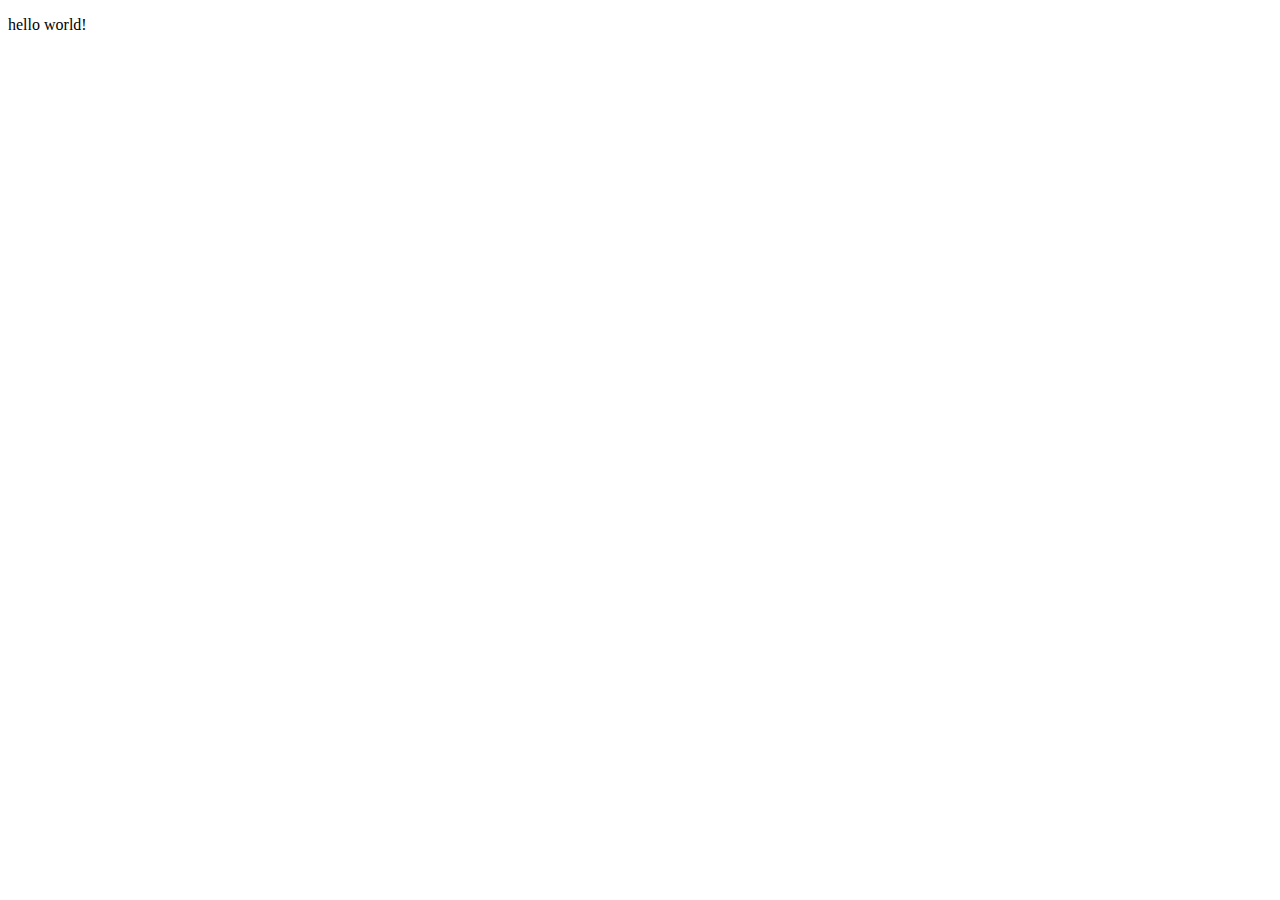
==== index.html @ 89b3d176 "first commit" ====
<!DOCTYPE html>
<html lang="en">
  <head>
    <meta charset="UTF-8" />
    <meta name="viewport" content="width=device-width, initial-scale=1.0" />
    <meta http-equiv="X-UA-Compatible" content="ie=edge" />
    <title>Document</title>
  </head>
  <body>
    <p>hello world!</p>
  </body>
</html>
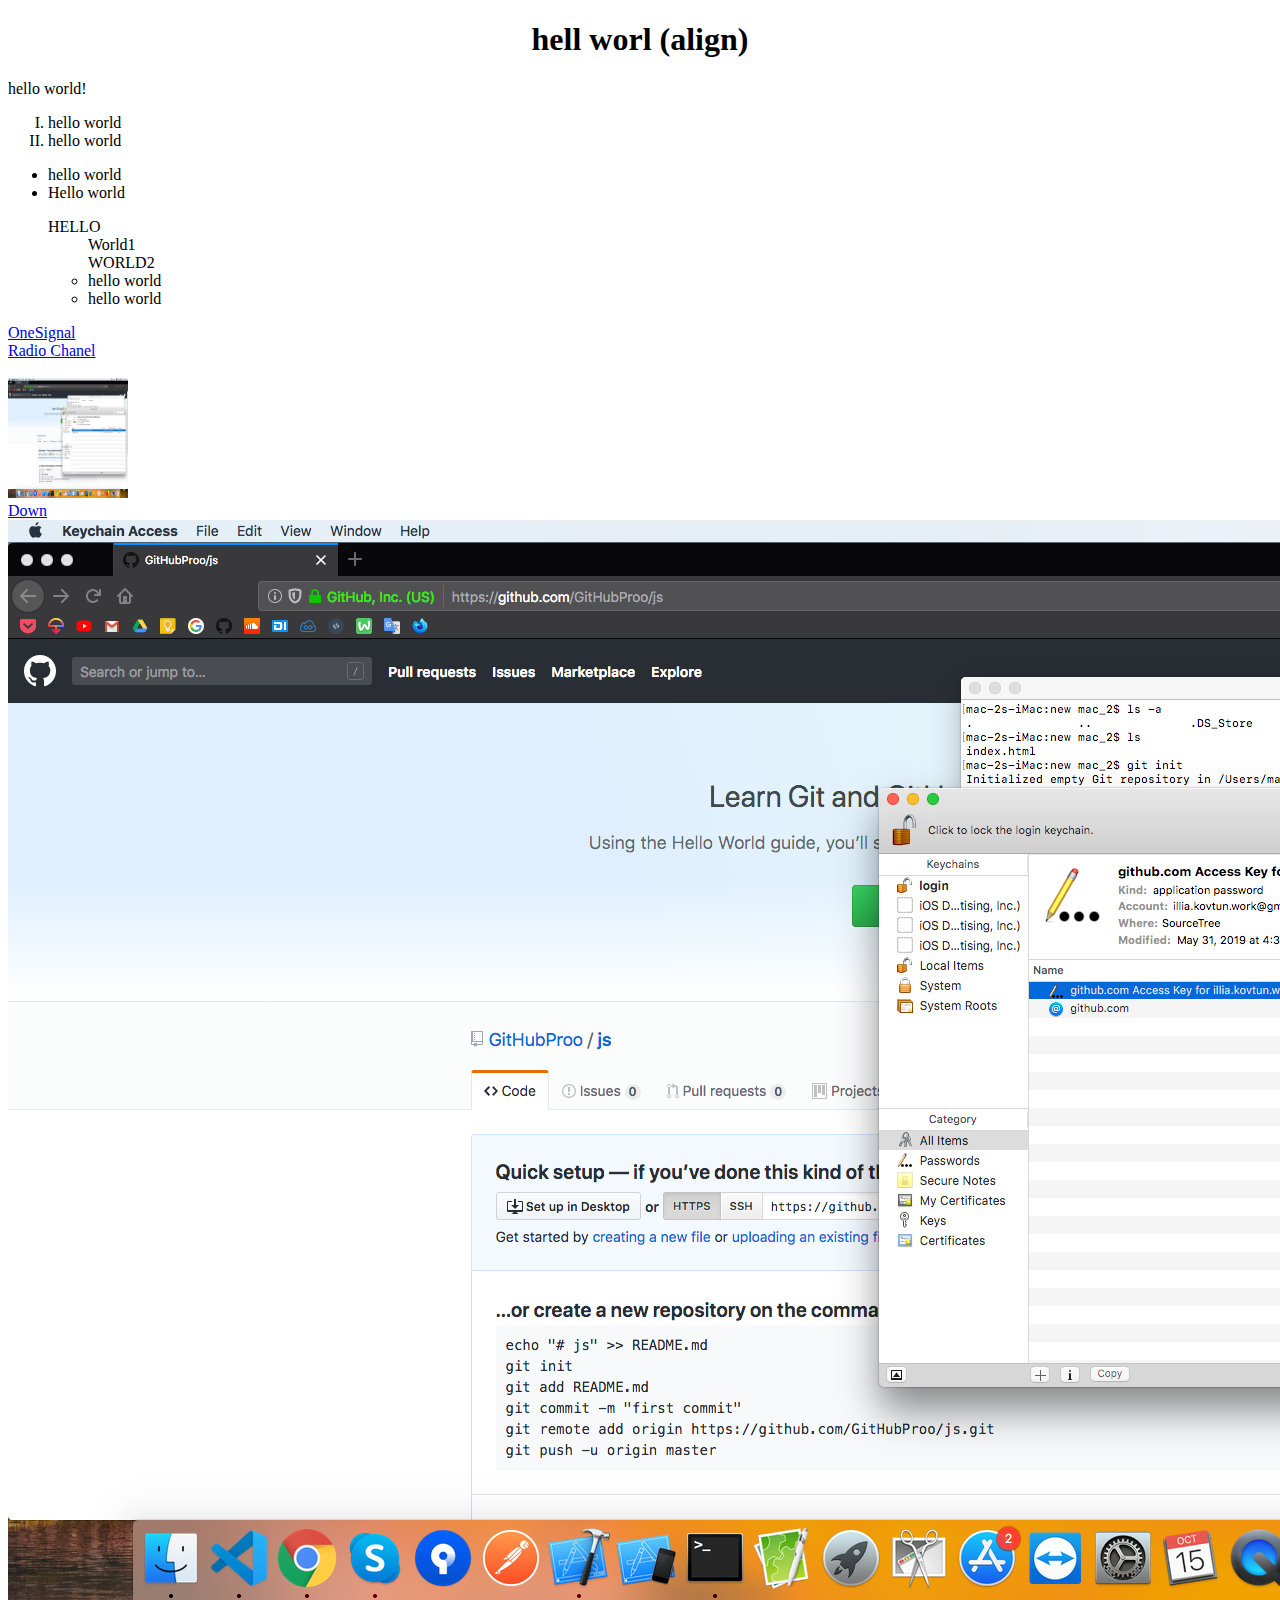
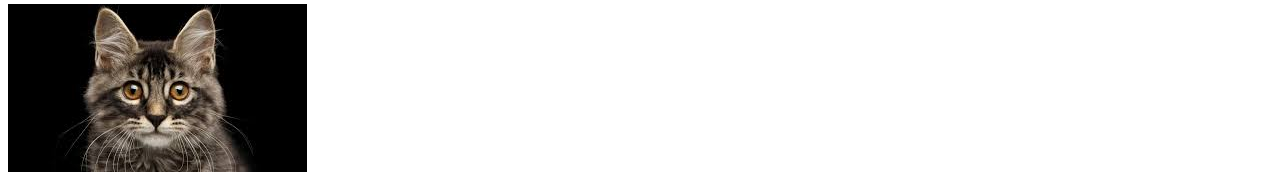
==== commit 6df6300f: "cooment2" ====
--- a/index.html
+++ b/index.html
@@ -7,6 +7,35 @@
     <title>Document</title>
   </head>
   <body>
+    <h1 align = "center">hell worl (align)</h1>
     <p>hello world!</p>
+    <ol type = "I" >
+      <li>hello world</li>
+      <li>hello world</li>
+    </ol>
+    <ul>
+      <li>hello world</li>
+      <li>Hello world</li>
+    </ul>
+    <ol type="1">HELLO
+      <ul>World1</ul>
+      <ul>WORLD2
+        <li>hello world</li>
+        <li>hello world</li>
+      </ul>
+    </ol>
+    <a href="https://documentation.onesignal.com/docs/ios-native-sdk" >OneSignal</a>
+    <br>
+    <a href="Radio Channels - DI.FM.html">Radio Chanel</a> 
+    <br>
+    <br>
+    <a href="https://documentation.onesignal.com/docs/ios-native-sdk"><img src="image/screen1.png" alt="image" width="120" height="120"></a>
+    <br>
+    <a href="#image">Down</a>
+    <br>
+    <img src = "image/screen1.png" alt="image"/>
+    <br>
+    <img id="image" src = "[data-uri]" alt="OneSignal"/>
+  
   </body>
 </html>
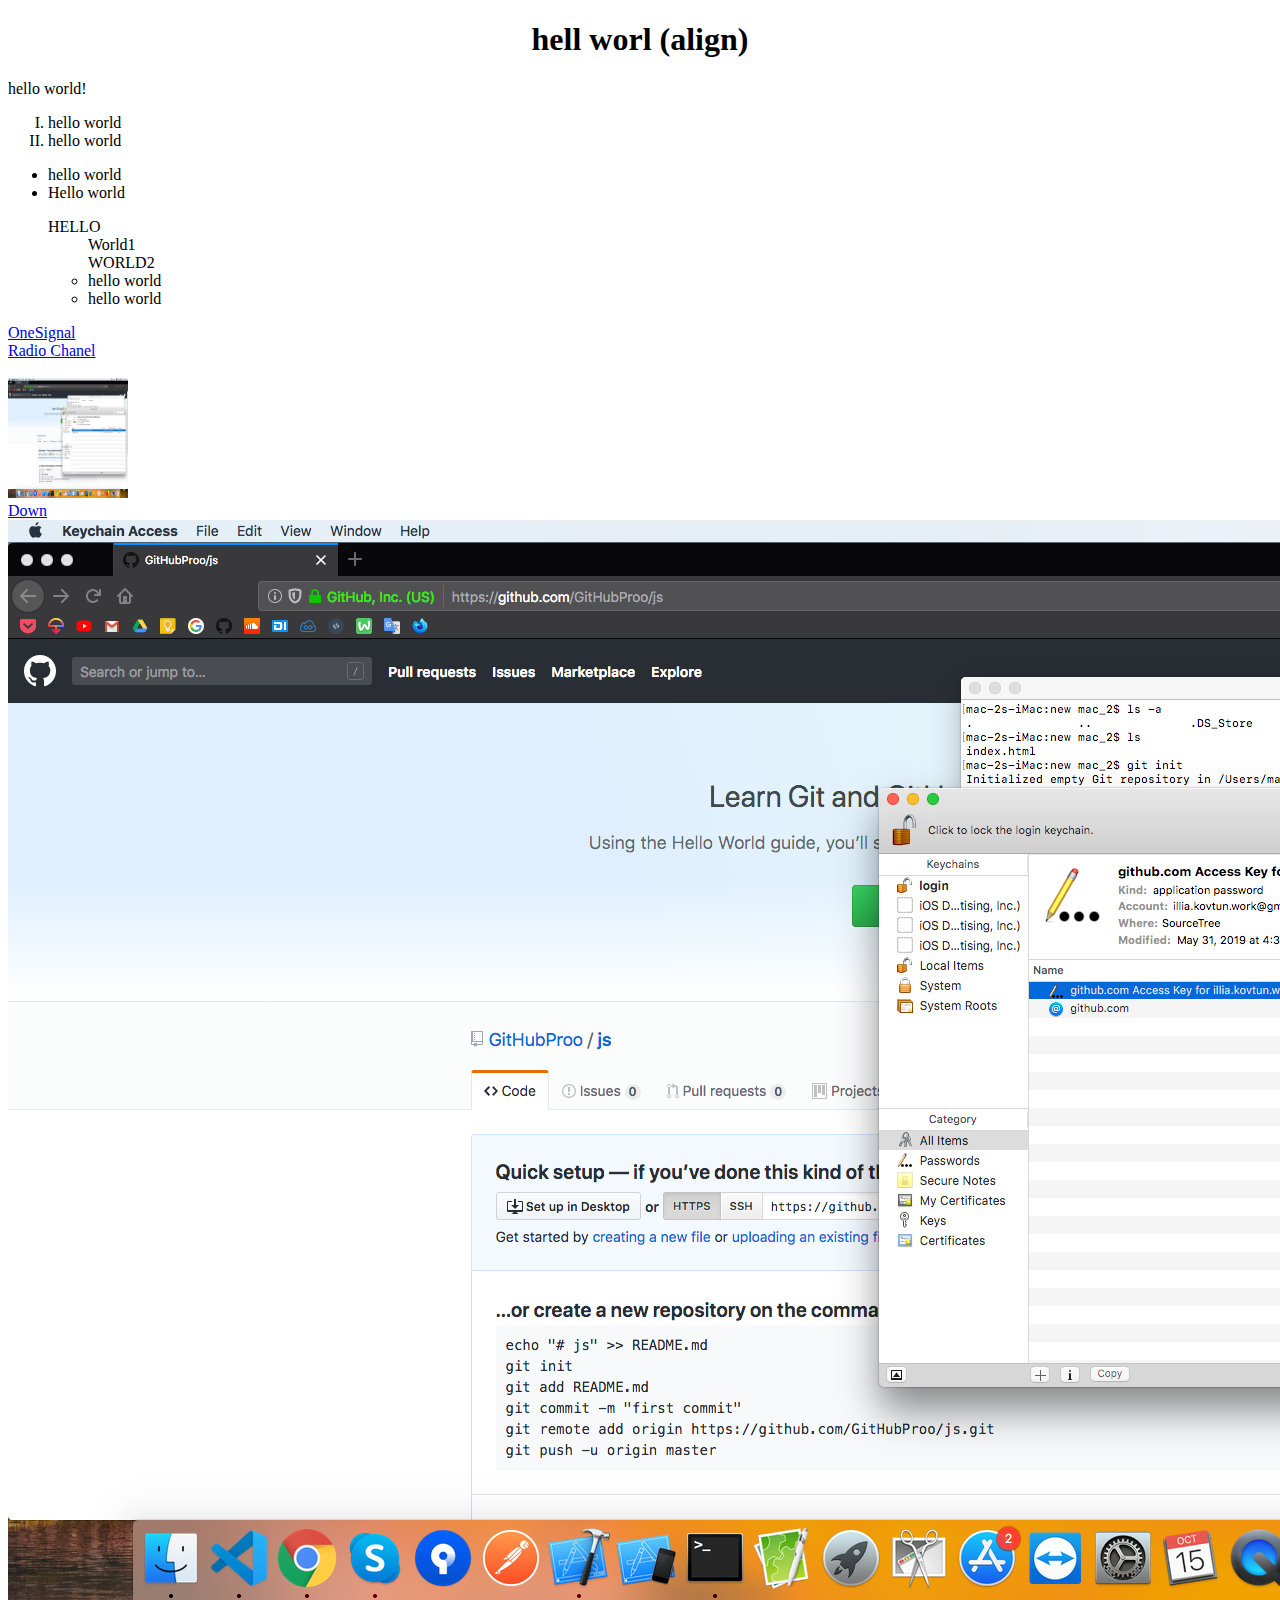
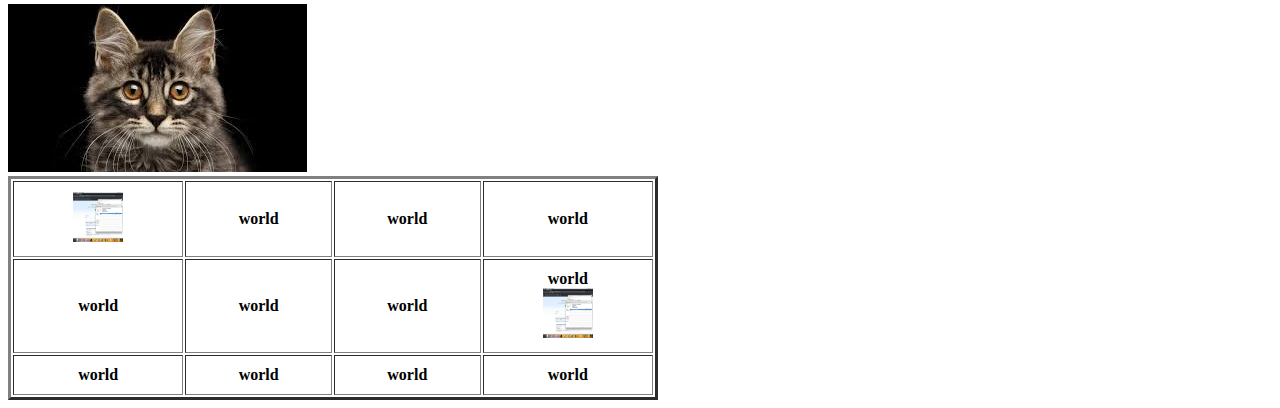
==== commit 9efa5cda: "git commit js" ====
--- a/index.html
+++ b/index.html
@@ -36,6 +36,26 @@
     <img src = "image/screen1.png" alt="image"/>
     <br>
     <img id="image" src = "[data-uri]" alt="OneSignal"/>
-  
+    <br>
+    <table border="3" width = "650" cellpadding = "10" bg>
+      <tr>
+        <th><img src = "image/screen1.png" alt="image" height="50" width="50"/></th>
+        <th>world</th>
+        <th>world</th>
+        <th>world</th>
+      </tr>
+      <tr>
+        <th>world</th>
+        <th>world</th>
+        <th>world</th>
+        <th>world <br><img src = "image/screen1.png" alt="image" height="50" width="50"/></th>
+      </tr>
+      <tr>
+        <th>world</th>
+        <th>world</th>
+        <th>world</th>
+        <th>world</th>
+      </tr>
+    </table>
   </body>
 </html>
